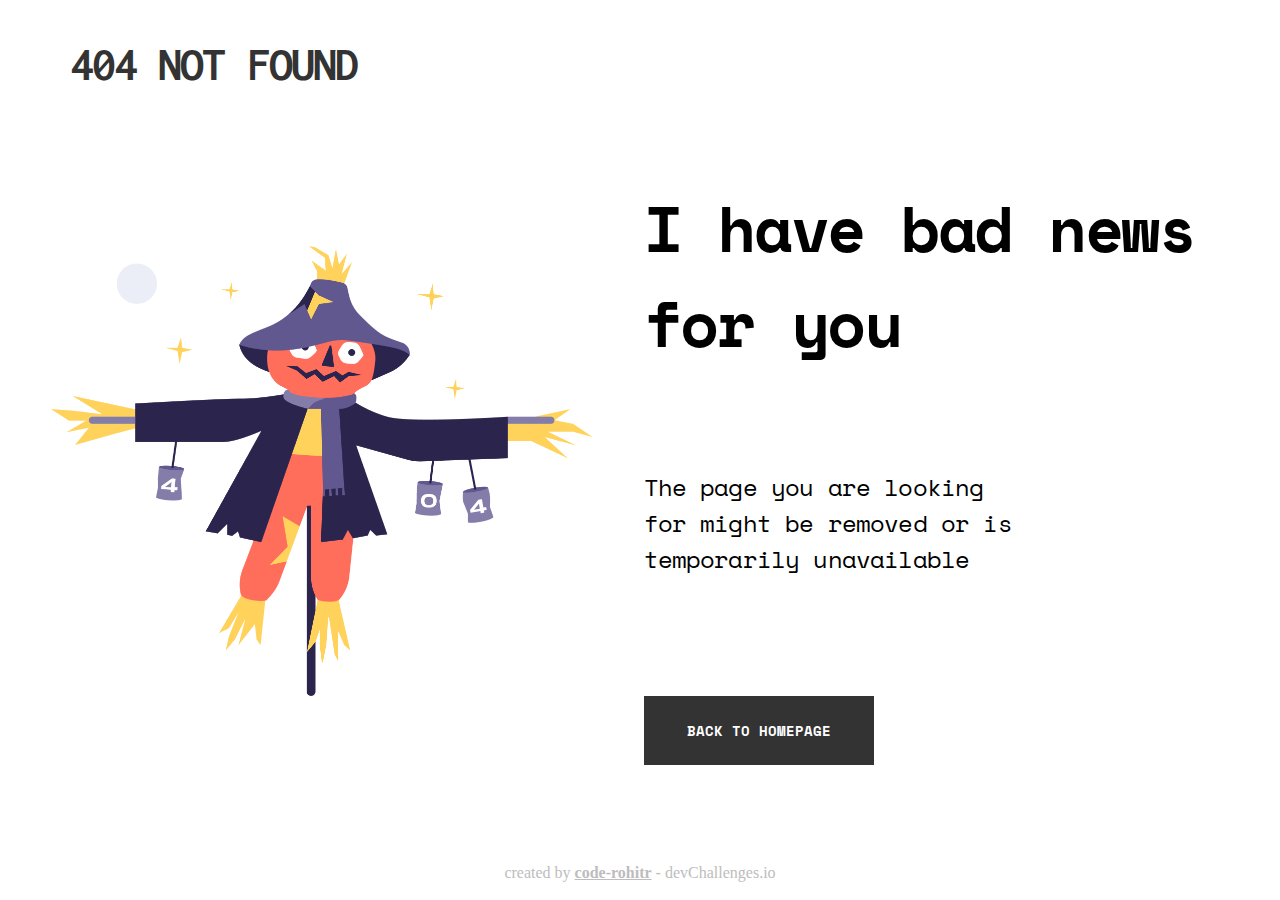
==== 404 page not found/index.html @ 1eb51164 "complete code" ====
<!DOCTYPE html>
<html lang="en">
<head>
    <meta charset="UTF-8">
    <meta http-equiv="X-UA-Compatible" content="IE=edge">
    <meta name="viewport" content="width=device-width, initial-scale=1.0">
    <title>404 page not found</title>
    <link rel="stylesheet" href="./style.css">
</head>
<body>

    <!-- Top Heading -->
    <section class="nav">

        <div class="heading">
            <h1>404 not found</h1>
        </div>
    </section>


    <!-- hero -->
    <section class="hero">

        <!-- left hero Section -->
        <div class="left-hero">

            <img src="./404-not-found-master/Scarecrow.png" alt="scarecrow image" class="hero-image">
        </div>

        <!-- right hero Section -->
        <div class="right-hero">
            <h1 class="hero-heading">I have bad news for you</h1>
            <p class="hero-para">The page you are looking for might be removed or is temporarily unavailable</p>
            <button class="btn">Back to Homepage</button>
        </div>
    </section>


    <section class="footer">
        <div class="footer-text">created by <span class="username">code-rohitr</span> - devChallenges.io</div>
    </section>
</body>
</html>
---- 404 page not found/style.css ----
@import url('https://fonts.googleapis.com/css2?family=Inconsolata:wght@700&family=Poppins&family=Space+Mono:wght@400;700&display=swap');

@import url('https://fonts.googleapis.com/css2?family=Montserrat:wght@700&display=swap');

/* font-family: 'Inconsolata', monospace;
font-family: 'Poppins', sans-serif;
font-family: 'Space Mono', monospace; 
font-family: 'Montserrat', sans-serif;*/

html{
    overflow-x: hidden;
}

body{
    margin: 0px;
    padding: 0px;
    overflow-x: hidden;
}

/* top heading */
.nav{
    height: 10vh;
    /* border: 2px solid green; */
}


.heading{
    padding-left: 70px;
    padding-top: 20px;
    color: #333333;
    font-family: 'Inconsolata', monospace;
    font-style: normal;
    font-weight: bold;
    font-size: 1.5rem;
    line-height: 25px;
    letter-spacing: -0.08em;
    text-transform: uppercase;
}

/* hero section */

.hero{
    display: flex;
    flex-wrap: wrap;
    justify-content: center;
    align-items: center;
    justify-content: space-evenly;
    /* margin-top: 100px; */
    /* border: 2px solid black; */
    height: 85vh;
}

.hero-image{
    /* border: 2px solid red; */
    max-height: 450px;

}

.right-hero{
    display: flex;
    flex-direction: column;
    align-items: flex-start;
    justify-content: center;
    justify-content: space-between;
    height: 65vh;
}

.hero-heading{
    font-family: Space Mono;
    font-style: normal;
    font-weight: bold;
    font-size: 64px;
    line-height: 95px;
    letter-spacing: -0.035em;
    width: 586px;
    height: 190px;
    margin: 0px auto;
    /* border: 2px solid blue; */
}

.hero-para{
    font-family: Space Mono;
    font-style: normal;
    font-weight: normal;
    font-size: 24px;
    line-height: 36px;
    letter-spacing: -0.035em;
    width: 381px;
    height: 108px;
    /* border: 2px solid green; */
    margin: 0px;
    margin-bottom: 20px;
}

.btn{
    text-transform: uppercase;
    background-color: #333333;
    border: none;
    color: white;
    padding: 24px 43px;
    font-family: Space Mono;
    font-style: normal;
    font-weight: bold;
    font-size: 14px;
    line-height: 21px;
    cursor: pointer;
    position: relative;
    z-index: 1;
    transition: 300ms background-color ease-in-out,200ms filter ease-in-out,200ms color ease-in-out;
}

.btn:hover{
    background-color:#FFD25B ;
    color: black;
    filter: drop-shadow(10px 10px 10px #00000085);
}


/* .btn::before{
    content: '';
    position: absolute;
    left: 0px;
    bottom: 0px;
    right: 0px;
    height: 0%;
    width: 100%;
    z-index: -1;
    transition: 200ms height ease-in-out;
}


.btn:hover::before{
    height: 100%;
    background-color:#FF6D5B;
} */



/* footer */

.footer{
    /* border: 2px solid red; */
    display: flex;
    align-items: center;
    justify-content: center;
    padding: 9px;
}

.footer-text{
    color: #BDBDBD;

}

.username{
    text-decoration: underline;
    font-weight: bold;
}


/* Media Queries */




@media only screen and (max-width: 1440px){

    .right-hero{
        height: 65vh;
    }
}

@media only screen and (max-width: 1024px){

    .hero{
        margin-top: 100px;
        height:140vh;
    }

    .right-hero{
        height: 70vh;
    }

    .footer{
        margin-top: 20vh;
    }

    .btn{
        background-color:#FFD25B ;
        color: black;
        filter: drop-shadow(10px 10px 10px #00000085);
    }

}




@media only screen and (max-width: 768px){

    .right-hero{
        height: 80vh;
    }
}


@media only screen and (max-width: 600px){


    .hero-image{
        height: 370px;
    }

    .hero-heading{
        font-size: 4rem;
        padding-left: 20px;
        padding-top: 20px;
    }

    .hero-para{
        padding-left: 20px;
        font-size: 1.7rem;
        width: 500px;
    }

    .btn{
        margin-left: 20px;
    }
}

@media only screen and (max-width: 512px){

    .hero-image{
        height: 370px;
    }

    .hero-heading{
        font-size: 3.2rem;
        padding-left: 0px;
        padding-top:0px;
        width: 450px;

    }

    .hero-para{
        padding-left: 20px;
        font-size: 1.7rem;
        width: 500px;
    }

    .btn{
        margin-left: 20px;
    }

}

@media only screen and (max-width: 465px){

    .heading{
        padding-left: 50px;
        padding-top: 20px;
        font-size: 1.5rem;
    }

    .hero{
        height: 120vh;
    }

    .hero-image{
        height: 220px;

    }
    
    .hero-heading{
        width: 350px;
        height: 142px;
        font-size: 48px;
        line-height: 71px;
        letter-spacing: -0.035em;
    }

    .hero-para{
        width: 328px;
        height: 81px;
        font-size: 18px;
        line-height: 27px;
        letter-spacing: -0.035em;
    }

    .right-hero{
        height: 65vh;
    }

    .footer{
        margin-bottom: 20px;
    }
}

@media only screen and (max-width: 320px){


    .heading{
        padding-left: 30px;
    }
    .heading h1{
        font-size: 1.5rem;
    }

    .hero{
        margin-top: 40px;
    }

    .right-hero{
        height: 60vh;
    }

    .hero-heading{
        padding-left: 0px;
        padding-top: 0px;
        font-size: 2.7rem;
        width: 300px;
        height: 142px;
    }

    .hero-para{
        font-size: 1rem;
        width: 270px;
        height: 81px;
    }
}
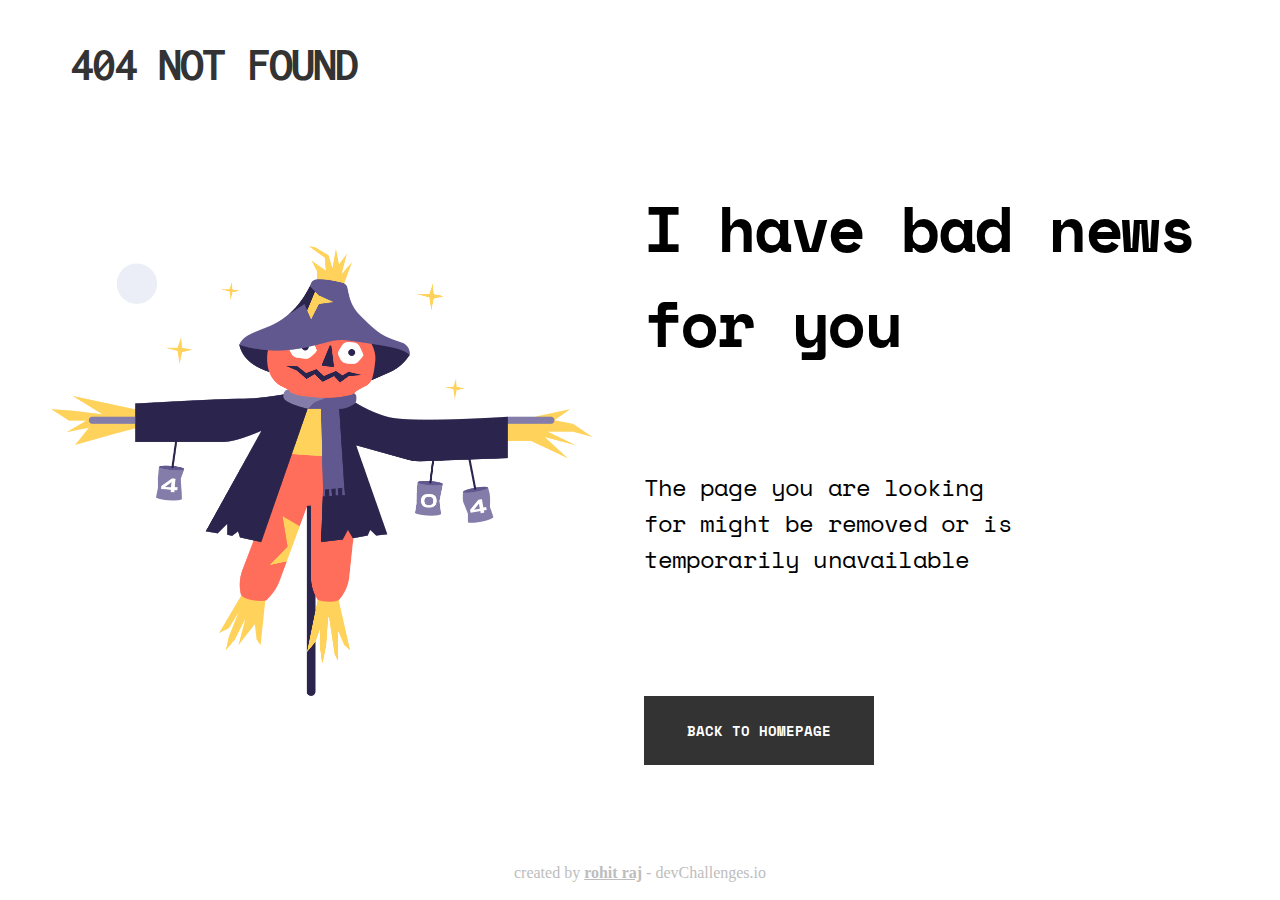
==== commit e532472b: "updated the button aond footer link" ====
--- a/404 page not found/index.html
+++ b/404 page not found/index.html
@@ -31,13 +31,15 @@
         <div class="right-hero">
             <h1 class="hero-heading">I have bad news for you</h1>
             <p class="hero-para">The page you are looking for might be removed or is temporarily unavailable</p>
-            <button class="btn">Back to Homepage</button>
+            <!-- <button class="btn"><a href="https://github.com/code-rohitr">Back to Homepage</a></button> -->
+
+            <a href="./buttonpage.html" class="btn">Back to Homepage</a>
         </div>
     </section>
 
 
     <section class="footer">
-        <div class="footer-text">created by <span class="username">code-rohitr</span> - devChallenges.io</div>
+        <div class="footer-text">created by <a href="https://github.com/code-rohitr" class="username">rohit raj</a> - devChallenges.io</div>
     </section>
 </body>
 </html>--- a/404 page not found/style.css
+++ b/404 page not found/style.css
@@ -15,6 +15,11 @@
     margin: 0px;
     padding: 0px;
     overflow-x: hidden;
+}
+
+a{
+    color: inherit;
+    text-decoration: none;
 }
 
 /* top heading */
